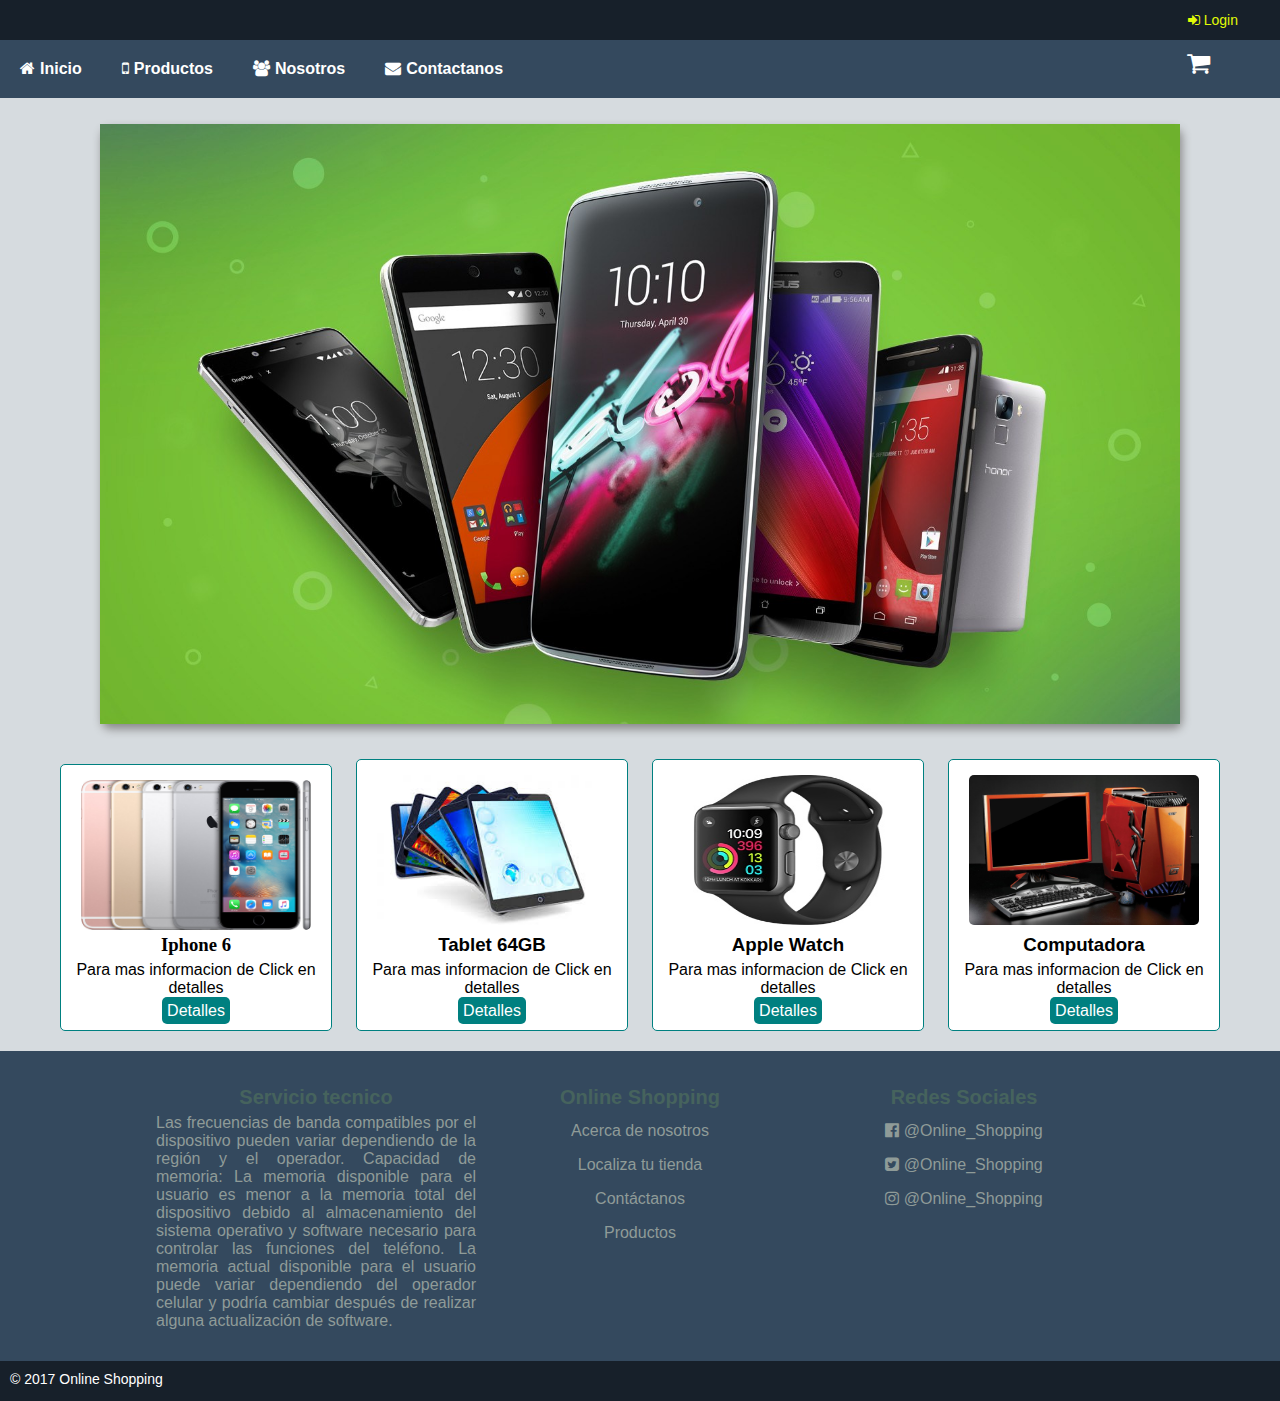
==== index.html @ 7c3e8ddc "primer push" ====
<!DOCTYPE HTML>
<html>
  <head>
    <title>Online Shopping</title>
    <meta charset="utf-8">
    <meta name="viewport" content="width=device-width, user-scalable=no, initial-scale=1.0, maximum-scale=1.0, minimum-scale=1.0">
    <link style="txt/css" rel="Stylesheet" href="LIB/font-awesome-4.7.0/css/font-awesome.css">
    <link style="txt/css" rel="Stylesheet" href="CSS/style.css">
    <link style="txt/css" rel="Stylesheet" href="CSS/style-responsive.css">
    <link type="image/png" rel="shortcut icon" href="IMG/nokia_productos.jpg">
  </head>
  <body>
    <header>
      <!-- menu responsive -->
      <div class="menu-bar">
        <a href="" class="bt-menu"><i class="fa fa-bars" aria-hidden="true"></i> Online-Shopping</a>
      </div>
      <!-- menu login-->
      <div id="nav">
        <ul id="nav-uc">
          <li><a href="login.html"><i class="fa fa-sign-in" aria-hidden="true"></i> Login</a></li>
        </ul>
      </div>
      <!-- menu -->
      <nav id="menu">
        <ul>
          <li> <a href="index.html"><i class="fa fa-home" aria-hidden="true"></i>Inicio</a></li>
          <li> <a href="productos.html"><i class="fa fa-mobile" aria-hidden="true"></i>Productos</a></li>
          <li> <a href="nosotros.html"><i class="fa fa-users" aria-hidden="true"></i>Nosotros</a></li>
          <li><a href="contactanos.html"><i class="fa fa-envelope" aria-hidden="true"></i>Contactanos</a></li>
          <a href=""><i class="fa fa-shopping-cart" aria-hidden="true"></i></a>
        </ul>
      </nav>
    </header>
    <main>
      <!-- Inicio Slider -->
      <div class="slide">
    	  <figure>
          <img class="img1" alt="celulares" src="IMG/Android_phones.jpg"/>
          <img class="img2" alt="tablets" src="IMG/tablets.jpg"/>
          <img class="img3" alt="computadoras" src="IMG/computadoras.jpg"/>
          <img class="img4" alt="relojes" src="IMG/apple-watch-s.jpg"/>
        </figure>
     </div>
     <!-- acaba Slider -->
      <section>
        <center>
            <div class="notaImagen">
              <img class="img-ni"alt="iphones" src="IMG/iphones.jpg"/>
              <h3>Iphone 6</h3>
              <p class="texto-ni">Para mas informacion de Click en detalles</p>
              <a class="boton-ni" href="productos.html">Detalles</a>
            </div>
          <!-- Segunda imagen-->
          <div class="notaImagen">
            <img class="img-ni"alt="tablets" src="IMG/tablet_img.jpeg"/>
            <h3 class="texto-ni">Tablet 64GB</h3>
            <p class="texto-ni">Para mas informacion de Click en detalles</p>
            <a class="boton-ni" href="productos.html">Detalles</a>
          </div>
          <!-- Tercera Imagen -->
          <div class="notaImagen">
            <img class="img-ni"alt="reloj" src="IMG/reloj.jpeg"/>
            <h3 class="texto-ni">Apple Watch</h3>
            <p class="texto-ni">Para mas informacion de Click en detalles</p>
            <a class="boton-ni" href="productos.html">Detalles</a>
          </div>
          <!-- Cuarta Imagen -->

          <div class="notaImagen">
            <img class="img-ni" alt="computadora" src="IMG/computadora_gamer.jpg"/>
            <h3 class="texto-ni">Computadora</h3>
            <p class="texto-ni">Para mas informacion de Click en detalles</p>
            <a class="boton-ni" href="productos.html">Detalles</a>
          </div>
        </center>
      </section>
      <!-- inicia pie -->
      <footer>
        <div class="pie1">
          <div class="servicio">
            <h3>Servicio tecnico</h3>
            <p>Las frecuencias de banda compatibles por el dispositivo pueden variar dependiendo de la región y el operador.
            Capacidad de memoria: La memoria disponible para el usuario es menor a la memoria total del dispositivo debido al almacenamiento del sistema operativo y software necesario para controlar las funciones del teléfono. La memoria actual disponible para el usuario puede variar dependiendo del operador celular y podría cambiar después de realizar alguna actualización de software.          </p>
          </div>
          <div class="servicio">
            <h3>Online Shopping</h3>
            <li><a href="nosotros.html">Acerca de nosotros</a></li>
            <li><a href="contactanos.html">Localiza tu tienda</a></li>
            <li><a href="contactanos.html">Contáctanos</a></li>
            <li><a href="productos.html">Productos</a></li>
          </div>
          <div class="servicio">
            <h3>Redes Sociales</h3>
            <li> <a href=""><i class="fa fa-facebook-official" aria-hidden="true"></i> @Online_Shopping</a></li>
            <li> <a href=""><i class="fa fa-twitter-square" aria-hidden="true"></i> @Online_Shopping</a></li>
            <li> <a href=""><i class="fa fa-instagram" aria-hidden="true"></i> @Online_Shopping</a></li>
          </div>
        </div>
        <div class="pie">
          <div class="copy">
            <p>&copy 2017 Online Shopping</p>
          </div>
        </div>
      </footer>
     </main>
     <script src="//code.jquery.com/jquery-1.11.0.min.js"></script>
     <script src="JS/index.js"></script>
     <script src="JS/responsive.js"></script>
     <script src="JS/menu-responsive.js"></script>
  </body>
</html>
---- CSS/style.css ----
*{
  margin: 0px;
  padding: 0px;
}

body {
  background-color: #D6DBDF;
}
 header{
  width: : 100%;
 }
/*Primer nav*/
#nav {
      height: 40px;
      width: 100%;
      background-color: #17202A;
}

 #nav  #nav-uc li a{
      font-family: Arial;
      font-size: 14px;
      margin-right: 30px;
      color: #e1fb06;
      float: right;
      text-decoration: none;
      display: block;
      padding: 12px;
 }

 #nav  #nav-uc li a:hover{
      background-color: #34495E;
      transition: 0.5s;
      color: white;
 }

/*Segundo nav*/
.menu-bar{
  display:none;
}
 #menu {
       width: 100%;
       background-color: #34495E;
       font-family: Garamond;
       font-size: 14px;
       position: relative;
 }

 #menu  ul {
       overflow: hidden;
       list-style: none;
 }

  #menu  ul li {
       font-family: Arial;
       font-size: 16px;
       font-weight: bold;
       float: left;
  }

  #menu  ul li a {
        text-decoration: none;
        color: #FFFFFF;
        padding: 20px;
        display: block;
}

#menu  ul li i {
      margin-right: 5px;
}

#menu  ul li a:hover{
  color: #AEB6BF;
  background-color:#17202A;
  transition: 0.5s;
}
/*carrito de compras*/
#menu > ul > a {
     float: right;
     margin-right: 70px;
     margin-top: 10px;
     font-size: 25px;
     color: #FFFFFF;
}

#menu > ul > a:hover {
    color: #CDCDCD;
}
/*acaba segundo nav*/
.slide{
    width: 1080px;
    height: 600px;
    margin: 2% auto;
    border-radius: .5em;
    box-shadow: 2px 5px 10px #888;
    position: relative;
}

.slide img{
    width: 1080px;
    height: 600px;
    position: absolute;
}

.slide .img2, .slide .img3, .slide .img4{
   display: none;
}

figure{
    margin: 0;
    }

.notaImagen{
display: inline-block;
width: 250px;
border-radius: 5px;
border: 1px solid #008080;
margin-left: 40px;
text-align: center;
padding: 10px;
transition: 0.3s;
margin: 10px;
background-color: white;
}

.notaImagen:hover{
box-shadow: 1px 1px 10px #008080;
}

.img-ni{
  margin-top: 5px;
  width: 230px;
  height: 150px;
  border-radius: 5px;
}

.texto-ni{
margin: 5px 5px 5px 5px;
font-family: Arial;
}

.boton-ni{
padding: 5px 5px 5px 5px;
background-color: #008080;
text-decoration: none;
color: #FFF;
border-radius: 5px;
font-family: Arial;
}

.boton-ni:hover{
  background-color: #0E6251;
  transition: .3s;
}

/* pie de pagina */
.pie{
  height: 40px;
  width: 100%;
  background-color: #17202A;
  font-family: Garamond;
  color: #FFFFFF;
  font-size: 14px;
  display: inline-block;
}

.copy{
text-align: left;
padding: 10px;
font-family: Arial;
font-size: 10;
}

.links{
  text-align: right;
  font-family: Arial;
  font-size: 10;
  color: white;
}

.pie1{
  height: 300px;
  width: 100%;
  background-color: #34495E;
  margin-top: 10px;
  padding-top: 10px;
  text-align: center;
}
/*contenido de footer*/
.servicio{
  justify-content: center;
  display: inline-table;
  width: 25%;
  text-align: center;
  padding-top: 10px;
  margin-top: 10px;
  text-align: center;
}

.servicio h3{
  color: #46635D;
  font-size: 20px;
  font-family: Arial;
  padding: 5px;
}

.servicio a{
  font-family: Arial;
  color: #8F9B98;
  text-decoration: none;
}

.servicio p{
font-family: Arial;
color: #8F9B98;
text-align: justify;
}

.servicio li{
font-family: Arial;
padding: 8px;
list-style: none;
}

.servicio a:hover{
color: white;
transition: .3s;
}
/* Inicia Estilos de producto */
.group {
  list-style: none;
  margin: 0px 10px 0px 10px;
  padding: 10px;
  text-align: right;
}

.encabezado-productos{
margin: 20px;
font-family: Arial;
}

.btn {
margin: 5px 5px 5px 5px;
padding: 5px 5px 5px 5px;
border-radius: 5px;
background-color: #008080;
}

.btn:hover{
background-color: #008B8B;
}

.search{
height: 16px;
font-size: 15x;
padding: 5px;
}
/* Inicia nosotros */
.mision{
width: 40%;
padding: 10px;
margin: 50px;
border: 3px solid #008080;
border-radius: 5px;
display: inline-table;
box-shadow: 1px 1px 10px #008080;
background-color: white;
}

.mision h1{
font-family: Arial;
}

.mision p{
font-family: Arial;
text-align: justify;
}

.img-nosotros{
width: 450px;
height: 300px;
border-radius: 5px;
margin: 8px;
}
/* Inicia Contactanos */
.contacto{
height: 12px;
padding: 5px;
width: 95%;
margin: 10px;
font-family: Arial;
}

textarea{
  padding: 5px;
  margin: 10px;
  font-family: Arial;
  border-radius: 5px;
  border: 2px solid #008080;
}

.btn-enviar{
margin: 5px 5px 5px 5px;
padding: 5px 5px 5px 5px;
font-size: 14px;
font font-family: Arial;
background-color: #467C65;
color: white;
border-radius: 5px;
}

.btn_enviar:hover{
background-color: #092E1F;
}

label{
font-family: Arial;
}

.ubicacion {
list-style: none;
padding: 10px;
margin: 10px;
}

.ubicacion{
font-family: Arial;
}
/* style login*/
.login-body{
  height: 350px;
  width: 300px;
  border-radius: 5px;
  margin-top: 12%;
  margin-left: 37%;
  box-shadow: 2px 2px 5px #000000;
}

.login-head{
  height: 70px;
  width: 100%;
  background-color: #17202A;
  border-radius: 5px;
}

.login-body .login-head h3{
  color: #FFFFFF;
  font-family: sans-serif;
  text-align: center;
  padding: 25px;
}

.login-main{
  margin: 25px;
  width: 10%;
  font-size: 16px;
  font-family: sans-serif;
  margin-left: 25px;
}

.login-main input{
  height: 25px;
  margin: 8px;
  width: 235px;
}

.login-footer a{
  margin: 25px;
  text-decoration: none;
}

.login-footer a:nth-child(1){
  font-size: 16px;
  font-family: sans-serif;
  text-decoration: none;
  color: #000;
  background-color: #CDCDCD;
  padding: 5px;
}
.login-footer a:nth-child(2){
  font-size: 16px;
  font-family: sans-serif;
  text-decoration: none;
  color: #000;
  background-color: #CDCDCD;
  padding: 5px;
}
/*responsive mapa*/
.mapa-responsive{
 width:"500";
 height:"250";
 frameborder:"0";
 style="border:0";
}
---- CSS/style-responsive.css ----
@media screen and (max-width : 600px) {
  /*primer menu*/

  /*segundo menu*/
    #menu {
        width: 100%;
        height: 100%;
        margin: 0;
        left: -100%;
        position: fixed;
        z-index: 3;
    }

    #menu  #menu-uc li{
      display: block;
      float: none;
      border-bottom: 1px solid #17202A;
    }

    .menu-bar{
      display: block;
      width: 100%;
      background-color:#FFFFFF;
    }

    .menu-bar .bt-menu{
      display: block;
      padding: 20px;
      background-color: #34495E;
      color: #FFFFFF;
      text-decoration: none;
      font-size: 25px;
      font-weight: bold;
      -webkit-box-sizing:border-box;
      -moz-box-sizing:border-box;
      box-sizing:border-box;
    }

    .menu-bar i{
      font-size: 30px;
    }
/*slide reponsive*/
img{
  width:100%;
  max-width:340px;
  max-height: 300px;
}

.img1 .img2 .img3 .img4 {
  width: 100%;
  max-width:340px;
  max-height: 300px;
}

.slide{
  width: 100%;
  max-width:340px;
  max-height: 300px;
}

/*footer responsive*/

.pie1{
  width: 94.5%;
  height: 80%;
  padding: 10px;
}

.servicio{
  text-align: center;
  width: 100%;
}

.servicio p{
  text-align: center;
  width: 100%;
}
/*acaba footer*/
/*login*/
.login-body{
align: center;
margin-left: 5%;
margin: 10%;
}
/*mision*/
.mision{
height: 100%;
width: 100%;
margin: auto;
margin-top: 10px;
}

.contacto{
width: 80%;
}

.responsive-form{
width: 100px;
height: 200px;
}

.mapa-responsive {
  width: 100%;
  max-width:340px;
  max-height: 300px;
}

}
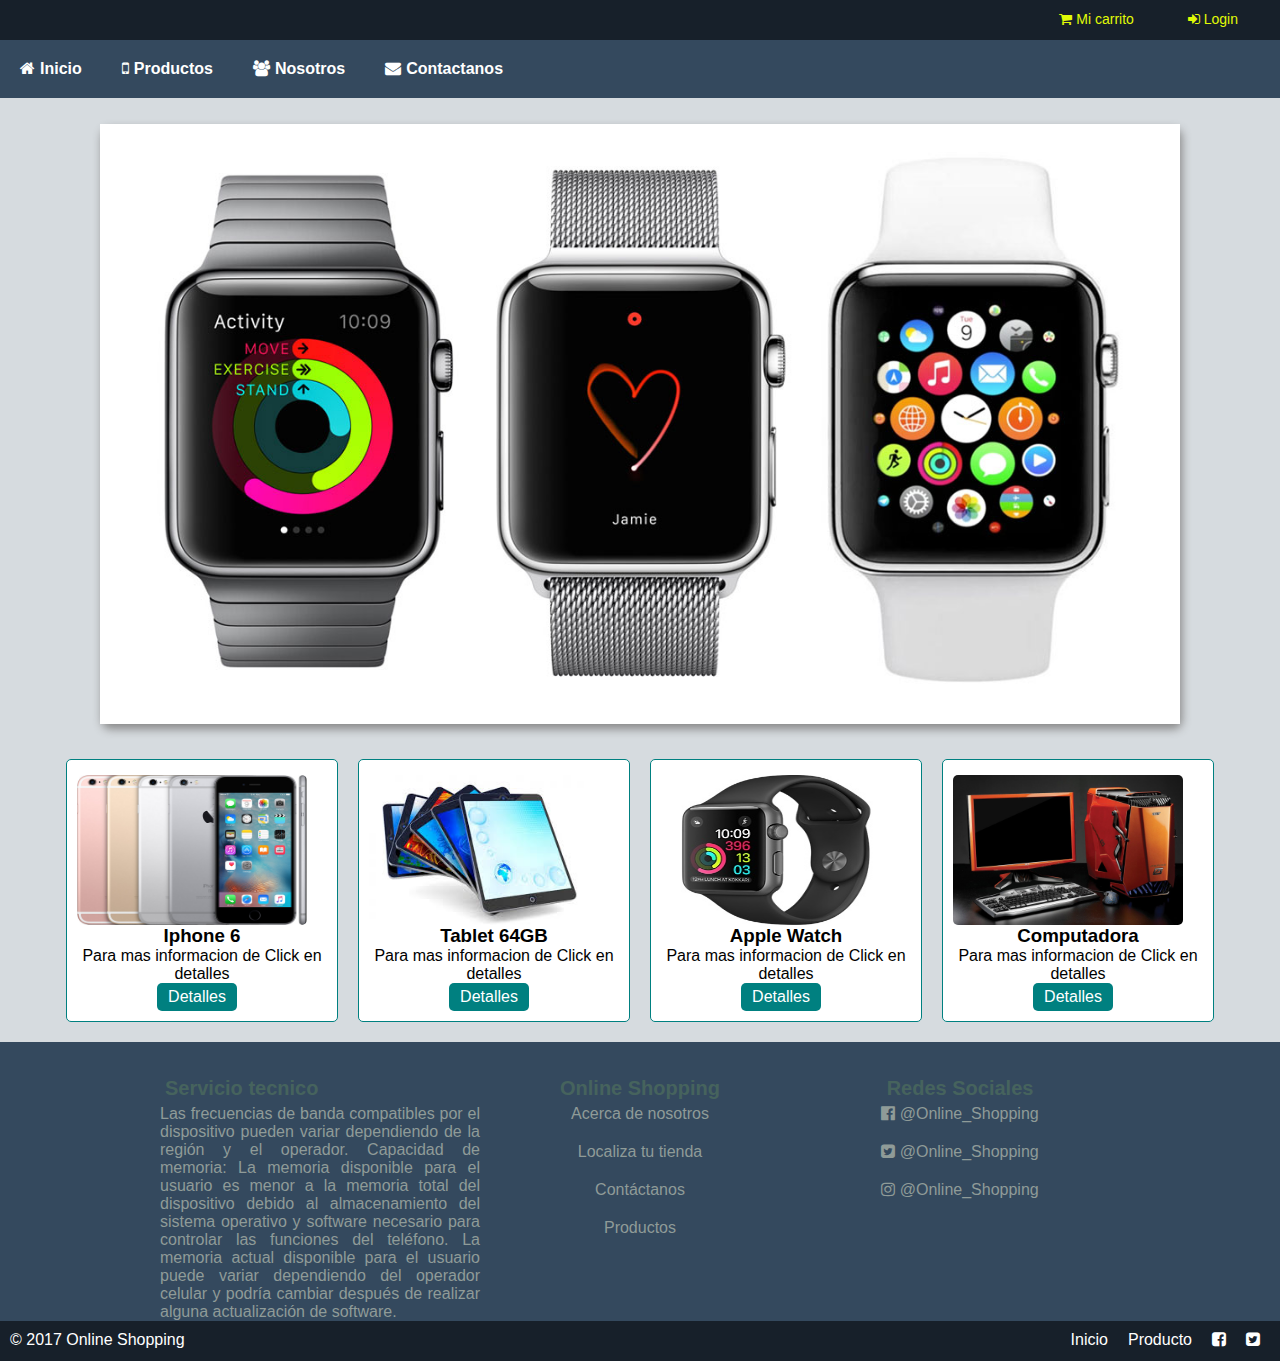
==== commit 3edfcc5b: "dia martes" ====
--- a/index.html
+++ b/index.html
@@ -4,109 +4,122 @@
     <title>Online Shopping</title>
     <meta charset="utf-8">
     <meta name="viewport" content="width=device-width, user-scalable=no, initial-scale=1.0, maximum-scale=1.0, minimum-scale=1.0">
-    <link style="txt/css" rel="Stylesheet" href="LIB/font-awesome-4.7.0/css/font-awesome.css">
-    <link style="txt/css" rel="Stylesheet" href="CSS/style.css">
-    <link style="txt/css" rel="Stylesheet" href="CSS/style-responsive.css">
-    <link type="image/png" rel="shortcut icon" href="IMG/nokia_productos.jpg">
+    <link style="txt/css" rel="Stylesheet" href="lib/font-awesome-4.7.0/css/font-awesome.css">
+    <link style="txt/css" rel="Stylesheet" href="css/style.css">
+    <link style="txt/css" rel="Stylesheet" href="css/style-responsive.css">
+    <link type="image/png" rel="shortcut icon" href="img/nokia_productos.jpg">
   </head>
   <body>
     <header>
-      <!-- menu responsive -->
-      <div class="menu-bar">
-        <a href="" class="bt-menu"><i class="fa fa-bars" aria-hidden="true"></i> Online-Shopping</a>
-      </div>
-      <!-- menu login-->
-      <div id="nav">
-        <ul id="nav-uc">
-          <li><a href="login.html"><i class="fa fa-sign-in" aria-hidden="true"></i> Login</a></li>
-        </ul>
-      </div>
-      <!-- menu -->
-      <nav id="menu">
-        <ul>
-          <li> <a href="index.html"><i class="fa fa-home" aria-hidden="true"></i>Inicio</a></li>
-          <li> <a href="productos.html"><i class="fa fa-mobile" aria-hidden="true"></i>Productos</a></li>
-          <li> <a href="nosotros.html"><i class="fa fa-users" aria-hidden="true"></i>Nosotros</a></li>
-          <li><a href="contactanos.html"><i class="fa fa-envelope" aria-hidden="true"></i>Contactanos</a></li>
-          <a href=""><i class="fa fa-shopping-cart" aria-hidden="true"></i></a>
-        </ul>
+      <nav>
+        <!-- menu responsive -->
+        <div class="menu-bar">
+          <a href="" class="bt-menu"><i class="fa fa-bars" aria-hidden="true"></i> Online-Shopping</a>
+        </div>
+        <!-- menu login-->
+        <div class="nav">
+          <ul>
+            <li><a href="www/login.html"><i class="fa fa-sign-in" aria-hidden="true"></i> Login</a></li>
+              <li><a href=""><i class="fa fa-shopping-cart" aria-hidden="true"></i> Mi carrito</a></li>
+          </ul>
+        </div>
+        <!-- menu -->
+        <div id="menu">
+          <ul>
+            <li> <a href="index.html"><i class="fa fa-home" aria-hidden="true"></i>Inicio</a></li>
+            <li> <a href="www/productos.html"><i class="fa fa-mobile" aria-hidden="true"></i>Productos</a></li>
+            <li> <a href="www/nosotros.html"><i class="fa fa-users" aria-hidden="true"></i>Nosotros</a></li>
+            <li><a href="www/contactanos.html"><i class="fa fa-envelope" aria-hidden="true"></i>Contactanos</a></li>
+          </ul>
+        </div>
       </nav>
     </header>
     <main>
       <!-- Inicio Slider -->
       <div class="slide">
     	  <figure>
-          <img class="img1" alt="celulares" src="IMG/Android_phones.jpg"/>
-          <img class="img2" alt="tablets" src="IMG/tablets.jpg"/>
-          <img class="img3" alt="computadoras" src="IMG/computadoras.jpg"/>
-          <img class="img4" alt="relojes" src="IMG/apple-watch-s.jpg"/>
+          <img class="img1" alt="celulares" src="img/Android_phones.jpg"/>
+          <img class="img2" alt="tablets" src="img/tablets.jpg"/>
+          <img class="img3" alt="computadoras" src="img/computadoras.jpg"/>
+          <img class="img4" alt="relojes" src="img/apple-watch-s.jpg"/>
         </figure>
      </div>
      <!-- acaba Slider -->
       <section>
-        <center>
-            <div class="notaImagen">
-              <img class="img-ni"alt="iphones" src="IMG/iphones.jpg"/>
+            <div class="product-tag">
+              <img class="img-pt" alt="iphones" src="img/iphones.jpg"/>
               <h3>Iphone 6</h3>
-              <p class="texto-ni">Para mas informacion de Click en detalles</p>
-              <a class="boton-ni" href="productos.html">Detalles</a>
+              <p>Para mas informacion de Click en detalles</p>
+              <a class="btn-pt" href="productos.html">Detalles</a>
             </div>
           <!-- Segunda imagen-->
-          <div class="notaImagen">
-            <img class="img-ni"alt="tablets" src="IMG/tablet_img.jpeg"/>
-            <h3 class="texto-ni">Tablet 64GB</h3>
-            <p class="texto-ni">Para mas informacion de Click en detalles</p>
-            <a class="boton-ni" href="productos.html">Detalles</a>
+          <div class="product-tag">
+            <img class="img-pt" alt="tablets" src="img/tablet_img.jpeg"/>
+            <h3>Tablet 64GB</h3>
+            <p>Para mas informacion de Click en detalles</p>
+            <a class="btn-pt" href="productos.html">Detalles</a>
           </div>
           <!-- Tercera Imagen -->
-          <div class="notaImagen">
-            <img class="img-ni"alt="reloj" src="IMG/reloj.jpeg"/>
-            <h3 class="texto-ni">Apple Watch</h3>
-            <p class="texto-ni">Para mas informacion de Click en detalles</p>
-            <a class="boton-ni" href="productos.html">Detalles</a>
+          <div class="product-tag">
+            <img class="img-pt" alt="reloj" src="img/reloj.jpeg"/>
+            <h3>Apple Watch</h3>
+            <p>Para mas informacion de Click en detalles</p>
+            <a class="btn-pt" href="productos.html">Detalles</a>
           </div>
           <!-- Cuarta Imagen -->
 
-          <div class="notaImagen">
-            <img class="img-ni" alt="computadora" src="IMG/computadora_gamer.jpg"/>
-            <h3 class="texto-ni">Computadora</h3>
-            <p class="texto-ni">Para mas informacion de Click en detalles</p>
-            <a class="boton-ni" href="productos.html">Detalles</a>
+          <div class="product-tag">
+            <img class="img-pt" alt="computadora" src="img/computadora_gamer.jpg"/>
+            <h3>Computadora</h3>
+            <p>Para mas informacion de Click en detalles</p>
+            <a class="btn-pt" href="productos.html">Detalles</a>
           </div>
-        </center>
       </section>
+      </main>
       <!-- inicia pie -->
       <footer>
-        <div class="pie1">
-          <div class="servicio">
+        <div class="footer-online">
+          <div class="footer-info">
             <h3>Servicio tecnico</h3>
             <p>Las frecuencias de banda compatibles por el dispositivo pueden variar dependiendo de la región y el operador.
             Capacidad de memoria: La memoria disponible para el usuario es menor a la memoria total del dispositivo debido al almacenamiento del sistema operativo y software necesario para controlar las funciones del teléfono. La memoria actual disponible para el usuario puede variar dependiendo del operador celular y podría cambiar después de realizar alguna actualización de software.          </p>
           </div>
-          <div class="servicio">
+          <div class="footer-service">
             <h3>Online Shopping</h3>
-            <li><a href="nosotros.html">Acerca de nosotros</a></li>
-            <li><a href="contactanos.html">Localiza tu tienda</a></li>
-            <li><a href="contactanos.html">Contáctanos</a></li>
-            <li><a href="productos.html">Productos</a></li>
+            <ul>
+              <li><a href="www/nosotros.html">Acerca de nosotros</a></li>
+              <li><a href="www/contactanos.html">Localiza tu tienda</a></li>
+              <li><a href="www/contactanos.html">Contáctanos</a></li>
+              <li><a href="www/productos.html">Productos</a></li>
+            </ul>
           </div>
-          <div class="servicio">
+          <div class="footer-social">
             <h3>Redes Sociales</h3>
-            <li> <a href=""><i class="fa fa-facebook-official" aria-hidden="true"></i> @Online_Shopping</a></li>
-            <li> <a href=""><i class="fa fa-twitter-square" aria-hidden="true"></i> @Online_Shopping</a></li>
-            <li> <a href=""><i class="fa fa-instagram" aria-hidden="true"></i> @Online_Shopping</a></li>
+              <ul>
+                <li> <a href=""><i class="fa fa-facebook-official" aria-hidden="true"></i> @Online_Shopping</a></li>
+                <li> <a href=""><i class="fa fa-twitter-square" aria-hidden="true"></i> @Online_Shopping</a></li>
+                <li> <a href=""><i class="fa fa-instagram" aria-hidden="true"></i> @Online_Shopping</a></li>
+              </ul>
           </div>
         </div>
-        <div class="pie">
+        <div class="footer-copy">
           <div class="copy">
             <p>&copy 2017 Online Shopping</p>
           </div>
+            <div class="link">
+              <ul>
+                <li><a href="">Inicio</a></li>
+                <li><a href="">Producto</a></li>
+                <li><a href=""><i class="fa fa-facebook-square" aria-hidden="true"></i></a></li>
+                <li><a href=""><i class="fa fa-twitter-square" aria-hidden="true"></i></a></li>
+              </ul>
+            </div>
         </div>
       </footer>
-     </main>
+
      <script src="//code.jquery.com/jquery-1.11.0.min.js"></script>
-     <script src="JS/index.js"></script>
-     <script src="JS/responsive.js"></script>
-     <script src="JS/menu-responsive.js"></script>
+     <script src="js/index.js"></script>
+     <script src="js/responsive.js"></script>
+     <script src="js/menu-responsive.js"></script>
   </body>
 </html>
--- a/css/style.css
+++ b/css/style.css
@@ -0,0 +1,369 @@
+/*Variables de colores */
+* {
+  margin: 0px;
+  padding: 0px; }
+
+body {
+  background-color: #D6DBDF; }
+
+/*Nav responsive */
+header nav .menu-bar {
+  display: none; }
+
+/*Nav Login */
+header {
+  width: 100%; }
+  header .nav {
+    height: 40px;
+    background-color: #17202A; }
+    header .nav ul {
+      display: flex;
+      flex-direction: row-reverse;
+      justify-content: flex-start; }
+      header .nav ul li {
+        margin-top: 10px;
+        list-style: none; }
+        header .nav ul li a {
+          font-family: Arial;
+          font-size: 14px;
+          margin-right: 30px;
+          color: #e1fb06;
+          text-decoration: none;
+          padding: 12px; }
+        header .nav ul li a:hover {
+          transition: 0.3s;
+          color: white; }
+
+/*Nav Menu */
+header #menu {
+  height: 58px;
+  background-color: #34495E; }
+  header #menu ul {
+    list-style: none;
+    display: flex;
+    flex-direction: row; }
+    header #menu ul li {
+      font-family: Arial;
+      font-size: 16px;
+      font-weight: bold;
+      margin-top: 20px; }
+      header #menu ul li a {
+        text-decoration: none;
+        color: #FFFFFF;
+        padding: 20px; }
+        header #menu ul li a i {
+          padding-right: 5px; }
+
+#menu ul li a:hover {
+  color: #AEB6BF;
+  background-color: #17202A;
+  transition: 0.5s; }
+
+/*Inicio de slide */
+.slide {
+  width: 1080px;
+  height: 600px;
+  margin: 2% auto;
+  border-radius: 0.5em;
+  box-shadow: 2px 5px 10px #888;
+  position: relative; }
+
+.slide img {
+  width: 1080px;
+  height: 600px;
+  position: absolute; }
+
+.slide .img2 .slide .img3 .slide .img4 {
+  display: none; }
+
+figure {
+  margin: 0; }
+
+/*style etiquetas de productos */
+section {
+  display: flex;
+  flex-direction: row;
+  flex-wrap: wrap;
+  justify-content: center; }
+  section .product-tag {
+    display: flex;
+    flex-direction: column;
+    width: 250px;
+    border-radius: 5px;
+    border: 1px solid #008080;
+    text-align: center;
+    padding: 10px;
+    transition: 0.3s;
+    margin: 10px;
+    background-color: white;
+    font-family: Arial; }
+    section .product-tag .img-pt {
+      margin-top: 5px;
+      width: 230px;
+      height: 150px;
+      border-radius: 5px; }
+    section .product-tag .btn-pt {
+      padding: 5px 5px 5px 5px;
+      background-color: #008080;
+      text-decoration: none;
+      color: #FFF;
+      border-radius: 5px;
+      font-family: Arial;
+      width: 70px;
+      margin-left: 80px; }
+    section .product-tag .btn-pt:hover {
+      background-color: #008B8B;
+      transition: 0.3s; }
+
+.product-tag:hover {
+  box-shadow: 1px 1px 10px #008080; }
+
+/*style de footer */
+footer {
+  display: flex;
+  justify-content: center;
+  flex-wrap: wrap; }
+  footer .footer-online {
+    height: 100%;
+    width: 100%;
+    background-color: #34495E;
+    margin-top: 10px;
+    padding-top: 10px;
+    text-align: center;
+    display: flex;
+    flex-direction: row;
+    justify-content: center;
+    flex-wrap: wrap; }
+    footer .footer-online .footer-info {
+      width: 25%;
+      padding-top: 10px;
+      margin-top: 10px;
+      text-align: justify;
+      font-family: Arial; }
+      footer .footer-online .footer-info h3 {
+        color: #46635D;
+        font-size: 20px;
+        font-family: Arial;
+        padding: 5px; }
+      footer .footer-online .footer-info p {
+        color: #8F9B98; }
+    footer .footer-online .footer-service {
+      width: 25%;
+      padding-top: 10px;
+      margin-top: 10px;
+      text-align: center;
+      font-family: Arial; }
+      footer .footer-online .footer-service h3 {
+        color: #46635D;
+        font-size: 20px;
+        font-family: Arial;
+        padding: 5px; }
+      footer .footer-online .footer-service ul li {
+        list-style: none;
+        padding-bottom: 20px; }
+        footer .footer-online .footer-service ul li a {
+          font-family: Arial;
+          color: #8F9B98;
+          text-decoration: none; }
+        footer .footer-online .footer-service ul li a:hover {
+          color: white;
+          transition: 0.3s; }
+    footer .footer-online .footer-social {
+      width: 25%;
+      padding-top: 10px;
+      margin-top: 10px;
+      text-align: center;
+      font-family: Arial; }
+      footer .footer-online .footer-social h3 {
+        color: #46635D;
+        font-size: 20px;
+        font-family: Arial;
+        padding: 5px; }
+      footer .footer-online .footer-social ul li {
+        list-style: none;
+        padding-bottom: 20px; }
+        footer .footer-online .footer-social ul li a {
+          font-family: Arial;
+          color: #8F9B98;
+          text-decoration: none; }
+        footer .footer-online .footer-social ul li a:hover {
+          color: white;
+          transition: 0.3s; }
+
+/*style de footer-copy */
+.footer-copy {
+  height: 40px;
+  width: 100%;
+  background-color: #17202A;
+  display: flex;
+  flex-direction: row;
+  justify-content: space-between; }
+  .footer-copy .copy p {
+    color: #FFF;
+    margin: 10px;
+    font-family: Arial;
+    margin-right: 400px; }
+  .footer-copy .link ul {
+    display: flex;
+    flex-direction: row;
+    margin: 10px; }
+    .footer-copy .link ul li {
+      list-style: none; }
+      .footer-copy .link ul li a {
+        padding: 10px;
+        color: #FFF;
+        text-decoration: none;
+        font-family: Arial; }
+      .footer-copy .link ul li a:hover {
+        color: #CDCDCD; }
+
+/*style product */
+.product-head {
+  display: flex;
+  flex-direction: row;
+  justify-content: space-between;
+  flex-wrap: wrap; }
+  .product-head h1 {
+    padding: 20px;
+    margin-left: 40px;
+    font-family: Arial;
+    font-size: 40px;
+    color: #17202A; }
+  .product-head .group {
+    margin-right: 40px;
+    padding: 20px; }
+    .product-head .group .search {
+      height: 16px;
+      font-size: 14px;
+      padding: 5px; }
+    .product-head .group a {
+      margin: 5px 5px 5px 5px;
+      padding: 5px 5px 5px 5px;
+      border-radius: 5px;
+      background-color: #008080; }
+    .product-head .group a:hover {
+      background-color: #008B8B; }
+
+/*estilo nosotros */
+.info {
+  display: flex;
+  flex-direction: row;
+  flex-wrap: wrap;
+  justify-content: center; }
+  .info .info-cuadrotexto {
+    padding: 10px;
+    padding-bottom: 25px;
+    width: 40%;
+    margin: 50px;
+    border: 3px solid #008080;
+    border-radius: 5px;
+    box-shadow: 1px 1px 10px #008080;
+    background-color: white;
+    text-align: justify; }
+    .info .info-cuadrotexto h1 {
+      font-family: Arial;
+      text-align: center; }
+    .info .info-cuadrotexto p {
+      font-family: Arial; }
+    .info .info-cuadrotexto .img-nosotros {
+      width: 97%;
+      height: 75%;
+      border-radius: 5px;
+      margin: 8px;
+      text-align: center; }
+
+/* Inicia Contactanos */
+.contacto1 {
+  display: flex;
+  flex-direction: row;
+  flex-wrap: wrap;
+  justify-content: center; }
+  .contacto1 .info-contacto1 {
+    padding: 10px;
+    padding-bottom: 25px;
+    width: 45%;
+    margin: 50px 20px 0px 0px;
+    border: 3px solid #008080;
+    border-radius: 5px;
+    box-shadow: 1px 1px 10px #008080;
+    background-color: white;
+    text-align: justify; }
+    .contacto1 .info-contacto1 form h1 {
+      font-family: Arial;
+      text-align: center; }
+    .contacto1 .info-contacto1 form .formulario {
+      display: flex;
+      flex-direction: column; }
+      .contacto1 .info-contacto1 form .formulario label {
+        padding-top: 10px;
+        font-family: Arial;
+        list-style: none; }
+      .contacto1 .info-contacto1 form .formulario .btn-enviar {
+        margin-top: 5px;
+        padding: 5px 5px 5px 5px;
+        font-size: 14px;
+        font-family: Arial;
+        background-color: #17202A;
+        color: white;
+        width: 100px;
+        border-radius: 5px; }
+      .contacto1 .info-contacto1 form .formulario .btn-enviar:hover {
+        background-color: #D6DBDF; }
+    .contacto1 .info-contacto1 h1 {
+      font-family: Arial;
+      text-align: center; }
+    .contacto1 .info-contacto1 ul li {
+      list-style: none;
+      text-align: justify;
+      font-family: Arial;
+      margin-top: 25px; }
+
+/*acaba contactanos */
+/* style login */
+.login-body {
+  height: 350px;
+  width: 300px;
+  border-radius: 5px;
+  margin-top: 12%;
+  margin-left: 37%;
+  box-shadow: 2px 2px 5px #000000;
+  display: flex; }
+  .login-body form .login-head {
+    height: 70px;
+    width: 100%;
+    background-color: #17202A;
+    border-radius: 5px; }
+    .login-body form .login-head h3 {
+      color: #FFFFFF;
+      font-family: sans-serif;
+      text-align: center;
+      padding: 25px; }
+  .login-body form .login-main {
+    margin: 25px;
+    width: 10%;
+    font-size: 16px;
+    font-family: sans-serif;
+    margin-left: 25px; }
+    .login-body form .login-main input {
+      height: 25px;
+      margin: 8px;
+      width: 235px; }
+  .login-body form .login-footer a {
+    margin: 25px;
+    text-decoration: none; }
+    .login-body form .login-footer a a:nth-child(1) {
+      font-size: 16px;
+      font-family: sans-serif;
+      text-decoration: none;
+      color: #000;
+      background-color: #CDCDCD;
+      padding: 5px; }
+    .login-body form .login-footer a a:nth-child(2) {
+      font-size: 16px;
+      font-family: sans-serif;
+      text-decoration: none;
+      color: #000;
+      background-color: #CDCDCD;
+      padding: 5px; }
+
+/*# sourceMappingURL=style.css.map */
--- a/css/style-responsive.css
+++ b/css/style-responsive.css
@@ -0,0 +1,108 @@
+@media screen and (max-width : 600px) {
+  /*primer menu*/
+
+  /*segundo menu*/
+    #menu {
+        width: 100%;
+        height: 100%;
+        margin: 0;
+        left: -100%;
+        position: fixed;
+        z-index: 3;
+    }
+
+    #menu  #menu-uc li{
+      display: block;
+      float: none;
+      border-bottom: 1px solid #17202A;
+    }
+
+    .menu-bar{
+      display: block;
+      width: 100%;
+      background-color:#FFFFFF;
+    }
+
+    .menu-bar .bt-menu{
+      display: block;
+      padding: 20px;
+      background-color: #34495E;
+      color: #FFFFFF;
+      text-decoration: none;
+      font-size: 25px;
+      font-weight: bold;
+      -webkit-box-sizing:border-box;
+      -moz-box-sizing:border-box;
+      box-sizing:border-box;
+    }
+
+    .menu-bar i{
+      font-size: 30px;
+    }
+/*slide reponsive*/
+img{
+  width:100%;
+  max-width:340px;
+  max-height: 300px;
+}
+
+.img1 .img2 .img3 .img4 {
+  width: 100%;
+  max-width:340px;
+  max-height: 300px;
+}
+
+.slide{
+  width: 100%;
+  max-width:340px;
+  max-height: 300px;
+}
+
+/*footer responsive*/
+
+.pie1{
+  width: 94.5%;
+  height: 80%;
+  padding: 10px;
+}
+
+.servicio{
+  text-align: center;
+  width: 100%;
+}
+
+.servicio p{
+  text-align: center;
+  width: 100%;
+}
+/*acaba footer*/
+/*login*/
+.login-body{
+align: center;
+margin-left: 5%;
+margin: 10%;
+}
+/*mision*/
+.mision{
+height: 100%;
+width: 100%;
+margin: auto;
+margin-top: 10px;
+}
+
+.contacto{
+width: 80%;
+}
+
+.responsive-form{
+width: 100px;
+height: 200px;
+}
+
+.mapa-responsive {
+  width: 100%;
+  max-width:340px;
+  max-height: 300px;
+}
+
+}
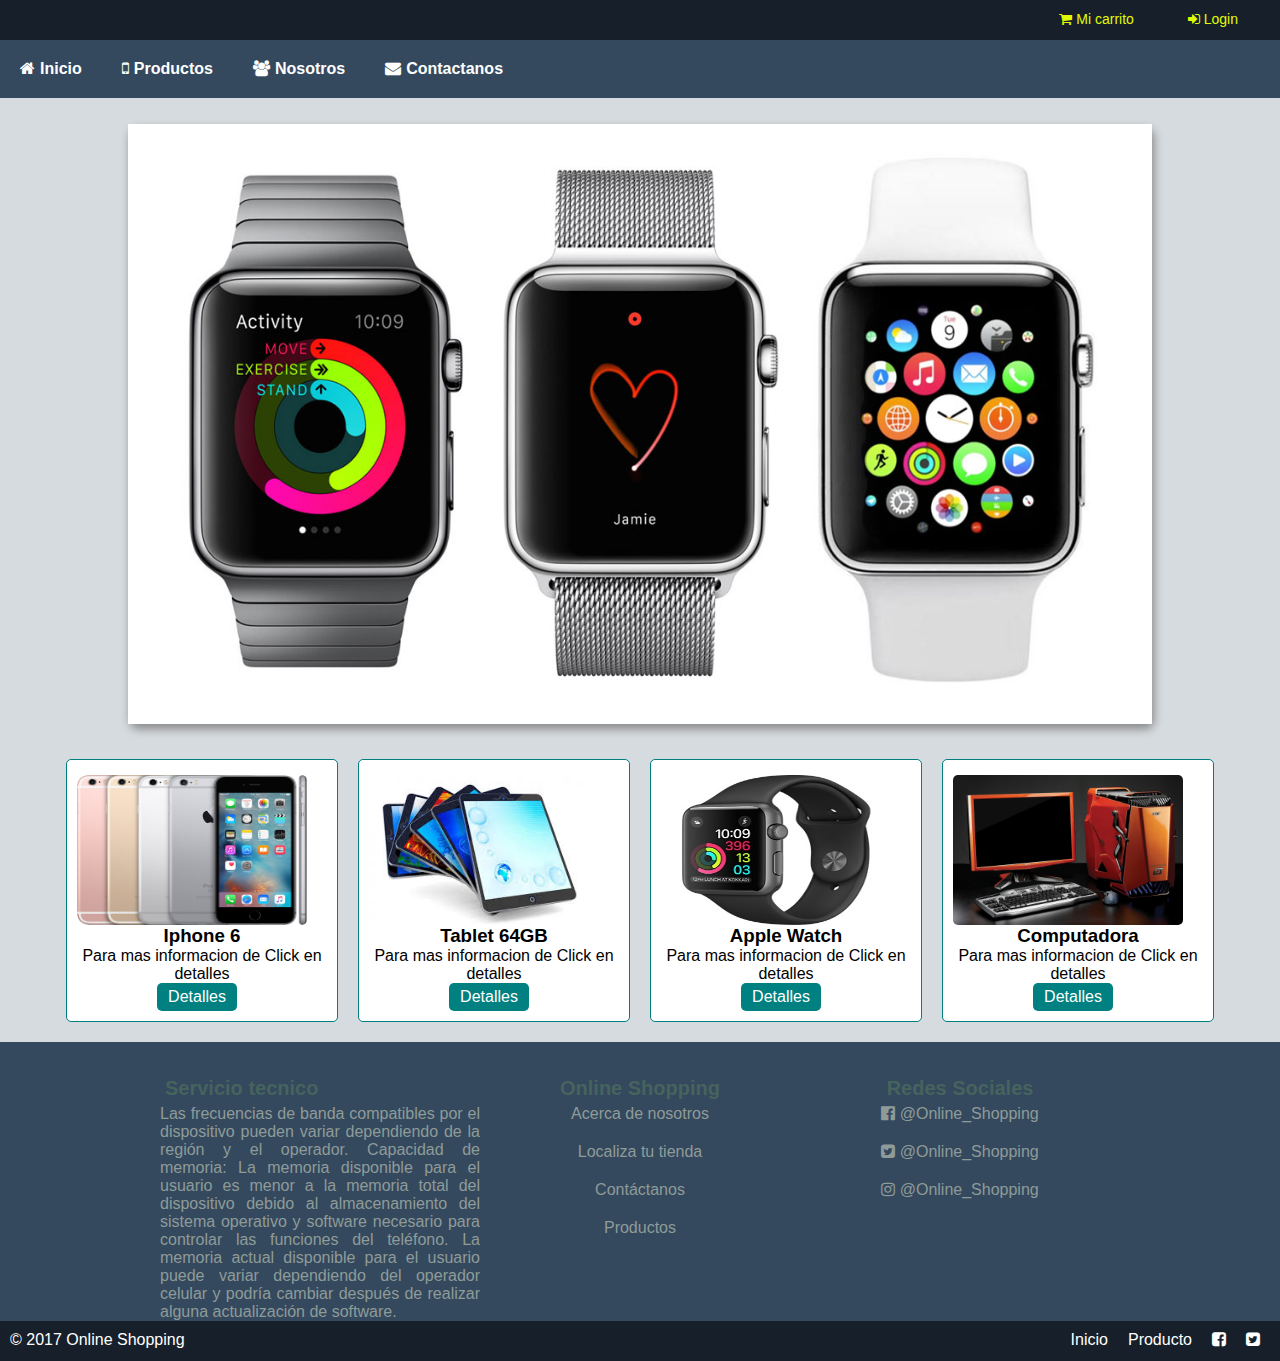
==== commit af741748: "viernes" ====
--- a/index.html
+++ b/index.html
@@ -14,7 +14,10 @@
       <nav>
         <!-- menu responsive -->
         <div class="menu-bar">
-          <a href="" class="bt-menu"><i class="fa fa-bars" aria-hidden="true"></i> Online-Shopping</a>
+          <div class="icon">
+            <i class="fa fa-bars menu-res" aria-hidden="true"></i>
+          </div>
+          <a href="index.html" class="bt-menu">Online-shopping</a>
         </div>
         <!-- menu login-->
         <div class="nav">
@@ -121,5 +124,5 @@
      <script src="js/index.js"></script>
      <script src="js/responsive.js"></script>
      <script src="js/menu-responsive.js"></script>
-  </body>
+   </body>
 </html>
--- a/css/style.css
+++ b/css/style.css
@@ -9,11 +9,14 @@
 /*Nav responsive */
 header nav .menu-bar {
   display: none; }
+header nav .menu-bar a {
+  display: none; }
 
 /*Nav Login */
 header {
   width: 100%; }
   header .nav {
+    width: 100%;
     height: 40px;
     background-color: #17202A; }
     header .nav ul {
@@ -36,8 +39,10 @@
 
 /*Nav Menu */
 header #menu {
+  width: 100%;
   height: 58px;
-  background-color: #34495E; }
+  background-color: #34495E;
+  position: relative; }
   header #menu ul {
     list-style: none;
     display: flex;
@@ -57,19 +62,20 @@
 #menu ul li a:hover {
   color: #AEB6BF;
   background-color: #17202A;
-  transition: 0.5s; }
+  transition: 0.3s; }
 
 /*Inicio de slide */
 .slide {
-  width: 1080px;
+  width: 80%;
   height: 600px;
   margin: 2% auto;
   border-radius: 0.5em;
   box-shadow: 2px 5px 10px #888;
-  position: relative; }
+  position: relative;
+  align-items: center; }
 
 .slide img {
-  width: 1080px;
+  width: 100%;
   height: 600px;
   position: absolute; }
 
@@ -122,7 +128,8 @@
 footer {
   display: flex;
   justify-content: center;
-  flex-wrap: wrap; }
+  flex-wrap: wrap;
+  height: 100%; }
   footer .footer-online {
     height: 100%;
     width: 100%;
@@ -246,15 +253,16 @@
 
 /*estilo nosotros */
 .info {
+  width: 100%;
   display: flex;
   flex-direction: row;
+  margin: 10px 10px 10px 10px;
   flex-wrap: wrap;
   justify-content: center; }
   .info .info-cuadrotexto {
-    padding: 10px;
-    padding-bottom: 25px;
-    width: 40%;
-    margin: 50px;
+    margin: 10px 10px 10px 10px;
+    padding: 10px 10px 10px 10px;
+    width: 45vw;
     border: 3px solid #008080;
     border-radius: 5px;
     box-shadow: 1px 1px 10px #008080;
@@ -266,57 +274,63 @@
     .info .info-cuadrotexto p {
       font-family: Arial; }
     .info .info-cuadrotexto .img-nosotros {
-      width: 97%;
-      height: 75%;
+      width: 90%;
       border-radius: 5px;
       margin: 8px;
       text-align: center; }
+  @media screen and (max-width: 801px) and (min-width: 320px) {
+    .info .info-cuadrotexto {
+      width: 90%; } }
 
 /* Inicia Contactanos */
 .contacto1 {
+  width: 100%;
   display: flex;
   flex-direction: row;
+  margin: 10px 10px 10px 10px;
   flex-wrap: wrap;
   justify-content: center; }
   .contacto1 .info-contacto1 {
-    padding: 10px;
-    padding-bottom: 25px;
-    width: 45%;
-    margin: 50px 20px 0px 0px;
+    margin: 10px 10px 10px 10px;
+    padding: 10px 10px 10px 10px;
+    width: 45vw;
     border: 3px solid #008080;
     border-radius: 5px;
     box-shadow: 1px 1px 10px #008080;
     background-color: white;
     text-align: justify; }
-    .contacto1 .info-contacto1 form h1 {
+  @media screen and (max-width: 801px) and (min-width: 320px) {
+    .contacto1 .info-contacto1 {
+      width: 90%; } }
+  .contacto1 form h1 {
+    font-family: Arial;
+    text-align: center; }
+  .contacto1 form .formulario {
+    display: flex;
+    flex-direction: column; }
+    .contacto1 form .formulario label {
+      padding-top: 10px;
       font-family: Arial;
-      text-align: center; }
-    .contacto1 .info-contacto1 form .formulario {
-      display: flex;
-      flex-direction: column; }
-      .contacto1 .info-contacto1 form .formulario label {
-        padding-top: 10px;
-        font-family: Arial;
-        list-style: none; }
-      .contacto1 .info-contacto1 form .formulario .btn-enviar {
-        margin-top: 5px;
-        padding: 5px 5px 5px 5px;
-        font-size: 14px;
-        font-family: Arial;
-        background-color: #17202A;
-        color: white;
-        width: 100px;
-        border-radius: 5px; }
-      .contacto1 .info-contacto1 form .formulario .btn-enviar:hover {
-        background-color: #D6DBDF; }
-    .contacto1 .info-contacto1 h1 {
-      font-family: Arial;
-      text-align: center; }
-    .contacto1 .info-contacto1 ul li {
-      list-style: none;
-      text-align: justify;
-      font-family: Arial;
-      margin-top: 25px; }
+      list-style: none; }
+  .contacto1 form .btn-enviar {
+    margin-top: 5px;
+    padding: 5px 5px 5px 5px;
+    font-size: 14px;
+    font-family: Arial;
+    background-color: #17202A;
+    color: white;
+    width: 100px;
+    border-radius: 5px; }
+  .contacto1 form .btn-enviar:hover {
+    background-color: #D6DBDF; }
+  .contacto1 h1 {
+    font-family: Arial;
+    text-align: center; }
+  .contacto1 ul li {
+    list-style: none;
+    text-align: justify;
+    font-family: Arial;
+    margin-top: 25px; }
 
 /*acaba contactanos */
 /* style login */
@@ -324,10 +338,12 @@
   height: 350px;
   width: 300px;
   border-radius: 5px;
-  margin-top: 12%;
-  margin-left: 37%;
+  margin-top: 10%;
+  margin-left: 10%;
+  margin-right: 10%;
   box-shadow: 2px 2px 5px #000000;
-  display: flex; }
+  align-content: center;
+  align-items: center; }
   .login-body form .login-head {
     height: 70px;
     width: 100%;
@@ -348,22 +364,205 @@
       height: 25px;
       margin: 8px;
       width: 235px; }
-  .login-body form .login-footer a {
+  .login-body form .login-footer {
     margin: 25px;
     text-decoration: none; }
-    .login-body form .login-footer a a:nth-child(1) {
+    .login-body form .login-footer a:nth-child(1) {
       font-size: 16px;
       font-family: sans-serif;
       text-decoration: none;
       color: #000;
       background-color: #CDCDCD;
       padding: 5px; }
-    .login-body form .login-footer a a:nth-child(2) {
+    .login-body form .login-footer a {
+      text-decoration: none;
+      color: black; }
+    .login-body form .login-footer a:nth-child(2) {
       font-size: 16px;
       font-family: sans-serif;
       text-decoration: none;
       color: #000;
       background-color: #CDCDCD;
       padding: 5px; }
+    .login-body form .login-footer a:hover {
+      background-color: black;
+      color: white;
+      transition: 0.3s; }
+
+/*responsive */
+@media screen and (max-width: 800px) {
+  header .nav {
+    width: 100%; }
+  header #menu {
+    height: auto;
+    position: absolute;
+    background-color: #34495E;
+    z-index: 3; }
+    header #menu ul {
+      list-style: none;
+      display: flex;
+      flex-direction: column; }
+      header #menu ul li {
+        margin-top: 0px;
+        font-family: Arial;
+        font-size: 16px;
+        font-weight: bold;
+        border-bottom: 1px solid #17202A;
+        text-align: center;
+        padding: 20px; }
+        header #menu ul li a {
+          text-decoration: none;
+          color: #FFFFFF;
+          padding: 20px; }
+      header #menu ul li:hover {
+        color: #AEB6BF;
+        background-color: #17202A;
+        transition: 0.3s; }
+        header #menu ul li:hover i {
+          padding-right: 5px; }
+
+  header nav .menu-bar {
+    display: flex;
+    flex-direction: row;
+    align-items: center;
+    vertical-align: middle;
+    background-color: #34495E;
+    width: 100vw; }
+    header nav .menu-bar .icon {
+      width: 20vw;
+      text-align: center;
+      display: flex;
+      justify-content: center; }
+      header nav .menu-bar .icon i {
+        padding: 5px;
+        font-size: 40px;
+        color: white; }
+    header nav .menu-bar .bt-menu {
+      width: 80vw;
+      display: block;
+      padding: 20px;
+      color: #FFFFFF;
+      text-decoration: none;
+      font-size: 25px;
+      font-weight: bold;
+      -webkit-box-sizing: border-box;
+      -moz-box-sizing: border-box;
+      box-sizing: border-box;
+      /*footer */ }
+
+  footer {
+    display: flex;
+    justify-content: center;
+    flex-wrap: wrap; }
+    footer .footer-online {
+      height: 100%;
+      width: 100%;
+      background-color: #34495E;
+      margin-top: 10px;
+      padding-top: 10px;
+      text-align: center;
+      display: flex;
+      flex-direction: column;
+      justify-content: center;
+      flex-wrap: wrap;
+      align-items: center; }
+      footer .footer-online .footer-info {
+        width: 90%;
+        padding-top: 10px;
+        margin-top: 10px;
+        font-family: Arial;
+        text-align: justify; }
+        footer .footer-online .footer-info h3 {
+          color: #46635D;
+          font-size: 20px;
+          font-family: Arial;
+          padding: 5px; }
+        footer .footer-online .footer-info p {
+          color: #8F9B98; }
+      footer .footer-online .footer-service {
+        width: 100%;
+        padding-top: 10px;
+        margin-top: 10px;
+        text-align: center;
+        font-family: Arial; }
+        footer .footer-online .footer-service h3 {
+          color: #46635D;
+          font-size: 20px;
+          font-family: Arial;
+          padding: 5px; }
+        footer .footer-online .footer-service ul li {
+          list-style: none;
+          padding-bottom: 20px; }
+          footer .footer-online .footer-service ul li a {
+            font-family: Arial;
+            color: #8F9B98;
+            text-decoration: none; }
+          footer .footer-online .footer-service ul li a:hover {
+            color: white;
+            transition: 0.3s; }
+      footer .footer-online .footer-social {
+        width: 100%;
+        padding-top: 10px;
+        margin-top: 10px;
+        text-align: center;
+        font-family: Arial; }
+        footer .footer-online .footer-social h3 {
+          color: #46635D;
+          font-size: 20px;
+          font-family: Arial;
+          padding: 5px; }
+        footer .footer-online .footer-social ul li {
+          list-style: none;
+          padding-bottom: 20px; }
+          footer .footer-online .footer-social ul li a {
+            font-family: Arial;
+            color: #8F9B98;
+            text-decoration: none; }
+          footer .footer-online .footer-social ul li a:hover {
+            color: white;
+            transition: 0.3s; }
+
+  /*style de footer-copy */
+  .footer-copy {
+    width: 100%;
+    height: 100%;
+    display: flex;
+    flex-direction: column;
+    justify-content: space-between; }
+    .footer-copy .copy p {
+      margin: 10px;
+      font-family: Arial; }
+    .footer-copy .link ul {
+      display: flex;
+      flex-direction: row;
+      margin: 10px; }
+      .footer-copy .link ul li {
+        list-style: none; }
+        .footer-copy .link ul li a {
+          padding: 10px; }
+        .footer-copy .link ul li a:hover {
+          color: #CDCDCD; } }
+/*slider*/
+ * .slide
+ *   width: 100%
+ *   height: 600px
+ *   margin: 2% auto
+ *   border-radius: .5em
+ *   box-shadow: 2px 5px 10px #888
+ *   position: relative
+ *
+ * .slide
+ *   img
+ *     width: 100%
+ *     height: 600px
+ *     position: absolute
+ *
+ * .slide
+ *   .img2
+ *     .slide
+ *       .img3
+ *         .slide
+ *           .img4
+ *             display: none */
 
 /*# sourceMappingURL=style.css.map */
